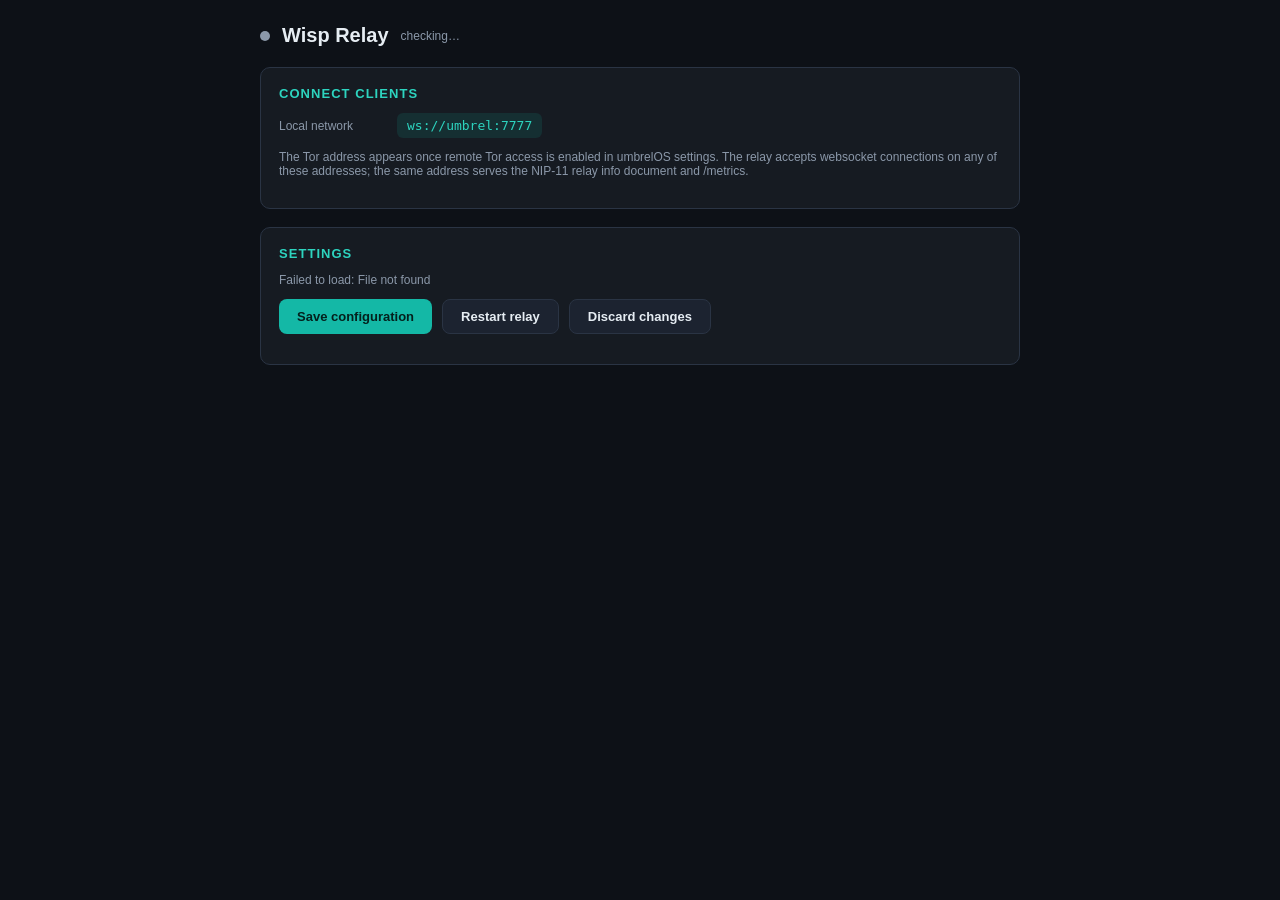
==== dikaios1517-wisp/gui/index.html @ 2df1979a "Add files via upload" ====
<!DOCTYPE html>
<html lang="en">
<head>
<meta charset="utf-8">
<meta name="viewport" content="width=device-width, initial-scale=1">
<title>Wisp Relay</title>
<style>
  :root {
    --bg: #0d1117;
    --panel: #161b22;
    --panel-2: #1c2330;
    --border: #2a3444;
    --text: #e6edf3;
    --muted: #8b98a9;
    --teal: #14b8a6;
    --teal-bright: #2dd4bf;
    --teal-dim: rgba(20, 184, 166, 0.12);
    --danger: #f85149;
  }
  * { box-sizing: border-box; }
  body {
    margin: 0; padding: 24px;
    background: var(--bg); color: var(--text);
    font-family: -apple-system, 'Segoe UI', Roboto, sans-serif;
    font-size: 14px;
  }
  .wrap { max-width: 760px; margin: 0 auto; }
  header { display: flex; align-items: center; gap: 12px; margin-bottom: 20px; }
  header h1 { font-size: 20px; margin: 0; }
  .dot { width: 10px; height: 10px; border-radius: 50%; background: var(--muted); display: inline-block; }
  .dot.up { background: var(--teal-bright); box-shadow: 0 0 8px var(--teal-bright); }
  .dot.down { background: var(--danger); }
  .card {
    background: var(--panel); border: 1px solid var(--border);
    border-radius: 10px; padding: 18px; margin-bottom: 18px;
  }
  h2 { font-size: 13px; text-transform: uppercase; letter-spacing: 0.08em;
       color: var(--teal-bright); margin: 0 0 12px; }
  .url-row { display: flex; align-items: center; gap: 8px; margin-bottom: 8px; flex-wrap: wrap; }
  .url-row code {
    background: var(--teal-dim); color: var(--teal-bright);
    padding: 5px 10px; border-radius: 6px;
    font-family: ui-monospace, 'SF Mono', Menlo, monospace; font-size: 13px;
    word-break: break-all;
  }
  .muted { color: var(--muted); font-size: 12px; }
  button {
    background: var(--teal); color: #04211d; border: none;
    padding: 9px 18px; border-radius: 8px; font-weight: 600;
    font-size: 13px; cursor: pointer;
  }
  button:hover { background: var(--teal-bright); }
  button:disabled { opacity: 0.5; cursor: default; }
  button.secondary { background: var(--panel-2); color: var(--text); border: 1px solid var(--border); }
  button.secondary:hover { border-color: var(--teal); color: var(--teal-bright); }
  .section { margin-bottom: 14px; }
  .section h3 {
    font-size: 12px; color: var(--teal-bright); margin: 0 0 8px;
    font-family: ui-monospace, monospace;
  }
  .field { display: grid; grid-template-columns: 220px 1fr; gap: 8px; align-items: center; margin-bottom: 6px; }
  .field label { color: var(--muted); font-family: ui-monospace, monospace; font-size: 12px; word-break: break-all; }
  .field input, .field select {
    background: var(--bg); color: var(--text);
    border: 1px solid var(--border); border-radius: 6px;
    padding: 6px 9px; font-size: 13px; width: 100%;
  }
  .field input:focus { outline: none; border-color: var(--teal); }
  .actions { display: flex; gap: 10px; margin-top: 6px; }
  #toast {
    position: fixed; bottom: 24px; left: 50%; transform: translateX(-50%);
    background: var(--panel-2); border: 1px solid var(--teal); color: var(--teal-bright);
    padding: 10px 18px; border-radius: 8px; display: none; font-size: 13px;
  }
  .bool { width: auto !important; }
</style>
</head>
<body>
<div class="wrap">
  <header>
    <span class="dot" id="status-dot"></span>
    <h1>Wisp Relay</h1>
    <span class="muted" id="status-text">checking…</span>
  </header>

  <div class="card">
    <h2>Connect clients</h2>
    <div class="url-row"><span class="muted" style="min-width:110px">Local network</span><code id="url-lan">ws://umbrel:7777</code></div>
    <div class="url-row" id="row-onion" style="display:none"><span class="muted" style="min-width:110px">Tor</span><code id="url-onion"></code></div>
    <p class="muted">The Tor address appears once remote Tor access is enabled in umbrelOS settings. The relay accepts websocket connections on any of these addresses; the same address serves the NIP-11 relay info document and /metrics.</p>
  </div>

  <div class="card">
    <h2>Settings</h2>
    <div id="editor"><p class="muted">Loading configuration…</p></div>
    <div class="actions">
      <button id="save">Save configuration</button>
      <button id="restart" class="secondary">Restart relay</button>
      <button id="reset" class="secondary">Discard changes</button>
    </div>
    <p class="muted" id="save-note" style="margin-top:10px"></p>
  </div>
</div>
<div id="toast"></div>

<script>
let config = null;
let dirty = false;

function toast(msg, err) {
  const t = document.getElementById('toast');
  t.textContent = msg;
  t.style.borderColor = err ? 'var(--danger)' : 'var(--teal)';
  t.style.color = err ? 'var(--danger)' : 'var(--teal-bright)';
  t.style.display = 'block';
  clearTimeout(t._h);
  t._h = setTimeout(() => t.style.display = 'none', 4000);
}

async function api(path, opts) {
  const r = await fetch(path, opts);
  const body = await r.json().catch(() => ({}));
  if (!r.ok) throw new Error(body.error || r.statusText);
  return body;
}

async function refreshStatus() {
  try {
    const s = await api('/api/status');
    const dot = document.getElementById('status-dot');
    dot.className = 'dot ' + (s.relayRunning ? 'up' : 'down');
    document.getElementById('status-text').textContent =
      s.relayRunning ? 'relay is running' : 'relay is stopped';
    const row = document.getElementById('row-onion');
    if (s.onion) {
      document.getElementById('url-onion').textContent = 'ws://' + s.onion;
      row.style.display = 'flex';
    } else {
      row.style.display = 'none';
    }
  } catch (e) {
    document.getElementById('status-text').textContent = 'GUI server error: ' + e.message;
  }
}

function field(section, key, value) {
  const row = document.createElement('div');
  row.className = 'field';
  const label = document.createElement('label');
  label.textContent = section + '.' + key;
  let input;
  if (typeof value === 'boolean') {
    input = document.createElement('select');
    input.dataset.type = 'bool';
    for (const v of ['true', 'false']) {
      const o = document.createElement('option');
      o.value = v; o.textContent = v;
      if (value === (v === 'true')) o.selected = true;
      input.appendChild(o);
    }
  } else {
    input = document.createElement('input');
    input.value = String(value);
  }
  input.dataset.section = section;
  input.dataset.key = key;
  input.addEventListener('input', () => { dirty = true; });
  row.appendChild(label);
  row.appendChild(input);
  return row;
}

function renderEditor(cfg) {
  const ed = document.getElementById('editor');
  ed.innerHTML = '';
  for (const [section, values] of Object.entries(cfg)) {
    if (!values || typeof values !== 'object' || Array.isArray(values)) continue;
    const sec = document.createElement('div');
    sec.className = 'section';
    const h = document.createElement('h3');
    h.textContent = '[' + section + ']';
    sec.appendChild(h);
    for (const [key, value] of Object.entries(values)) {
      if (typeof value === 'object' && value !== null) continue;
      sec.appendChild(field(section, key, value));
    }
    ed.appendChild(sec);
  }
}

function collectEditor() {
  const out = JSON.parse(JSON.stringify(config));
  document.querySelectorAll('#editor input, #editor select').forEach(input => {
    const s = input.dataset.section, k = input.dataset.key;
    let v = input.value;
    if (input.dataset.type === 'bool') v = (v === 'true');
    else if (v !== '' && !isNaN(v) && !/^\s*0/.test(v) && typeof out[s][k] === 'number') v = Number(v);
    if (!(s in out)) out[s] = {};
    out[s][k] = v;
  });
  return out;
}

async function loadAll() {
  config = await api('/api/config');
  renderEditor(config);
  await refreshStatus();
}

document.getElementById('save').addEventListener('click', async () => {
  try {
    await api('/api/config', {method: 'POST', body: JSON.stringify(collectEditor())});
    dirty = false;
    document.getElementById('save-note').textContent =
      'Saved. Restart the relay to apply.';
    toast('Configuration saved');
  } catch (e) { toast('Save failed: ' + e.message, true); }
});

document.getElementById('restart').addEventListener('click', async (ev) => {
  if (dirty && !confirm('Unsaved changes will be kept but not applied. Save first? Save now?')) return;
  if (dirty) {
    try { await api('/api/config', {method: 'POST', body: JSON.stringify(collectEditor())}); dirty = false; }
    catch (e) { toast('Save failed: ' + e.message, true); return; }
  }
  ev.target.disabled = true;
  try {
    const r = await api('/api/restart', {method: 'POST'});
    toast(r.message || 'Restarting…');
    setTimeout(refreshStatus, 3000);
    setTimeout(refreshStatus, 8000);
  } catch (e) { toast('Restart failed: ' + e.message, true); }
  ev.target.disabled = false;
});

document.getElementById('reset').addEventListener('click', () => {
  renderEditor(config);
  dirty = false;
  toast('Changes discarded');
});

loadAll().catch(e => {
  document.getElementById('editor').innerHTML =
    '<p class="muted">Failed to load: ' + e.message + '</p>';
});
setInterval(refreshStatus, 10000);
</script>
</body>
</html>
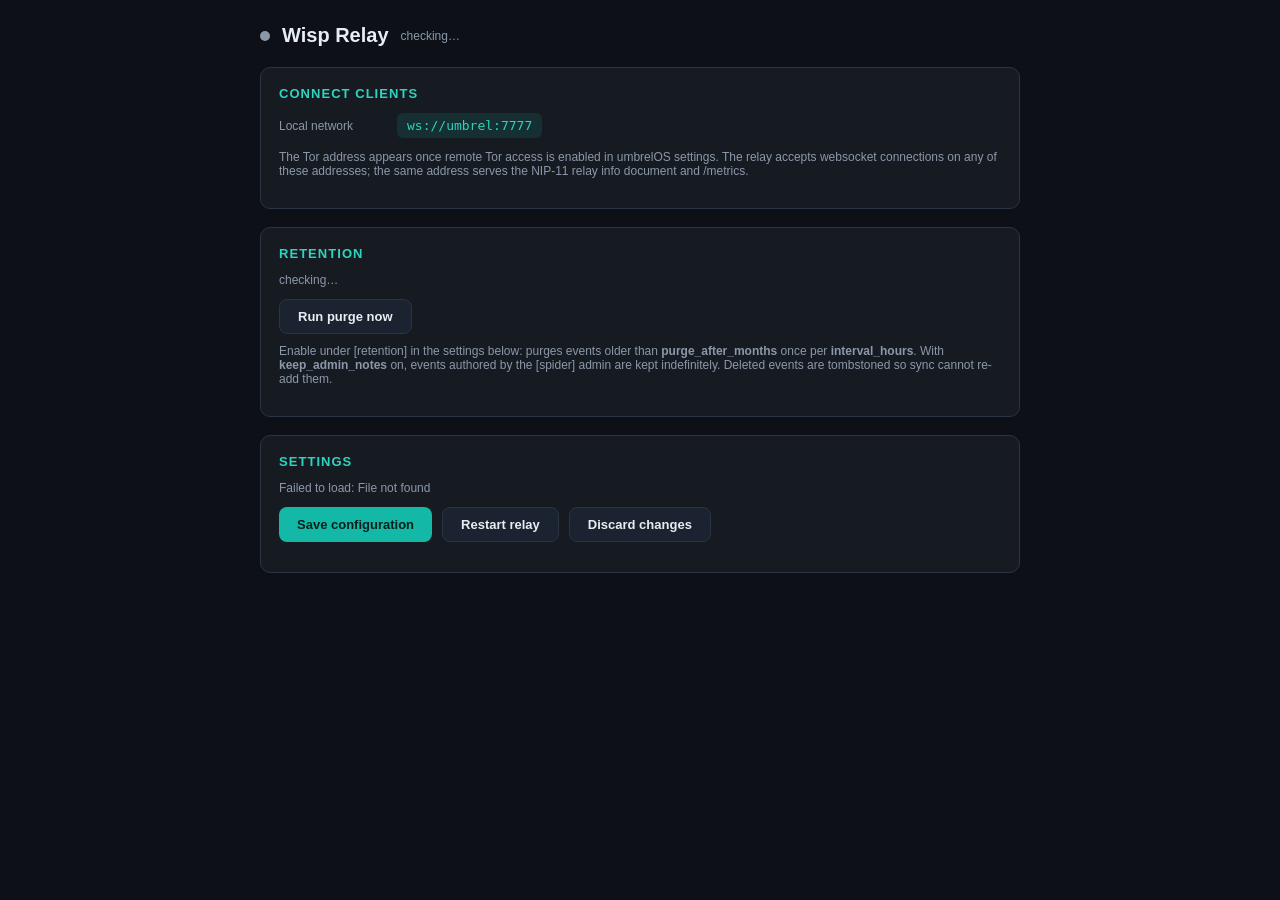
==== commit a0f2eec4: "Add files via upload" ====
--- a/dikaios1517-wisp/gui/index.html
+++ b/dikaios1517-wisp/gui/index.html
@@ -91,6 +91,15 @@
   </div>
 
   <div class="card">
+    <h2>Retention</h2>
+    <p class="muted" id="retention-status">checking…</p>
+    <div class="actions">
+      <button id="purge-now" class="secondary">Run purge now</button>
+    </div>
+    <p class="muted" style="margin-top:10px">Enable under [retention] in the settings below: purges events older than <b>purge_after_months</b> once per <b>interval_hours</b>. With <b>keep_admin_notes</b> on, events authored by the [spider] admin are kept indefinitely. Deleted events are tombstoned so sync cannot re-add them.</p>
+  </div>
+
+  <div class="card">
     <h2>Settings</h2>
     <div id="editor"><p class="muted">Loading configuration…</p></div>
     <div class="actions">
@@ -239,6 +248,39 @@
   toast('Changes discarded');
 });
 
+async function refreshRetention() {
+  try {
+    const s = await api('/api/purge');
+    const el = document.getElementById('retention-status');
+    if (!s.lastResult && !s.lastRun) {
+      el.innerHTML = 'No purge has run yet. Enable [retention] below.';
+    } else {
+      const r = s.lastResult || {};
+      const when = new Date((s.lastRun || 0) * 1000).toLocaleString();
+      if (r.ok === false) {
+        el.innerHTML = 'Last run ' + when + ': <b style="color:var(--danger)">failed</b> — ' + (r.error || 'unknown error');
+      } else if (r.enabled === false) {
+        el.innerHTML = 'Last run ' + when + ': retention disabled (' + (r.deleted || 0) + ' purged).';
+      } else {
+        el.innerHTML = 'Last run ' + when + ': <b style="color:var(--teal-bright)">' + (r.deleted || 0) + '</b> events purged, ' +
+          (r.skippedAdmin || 0) + ' admin events kept' + (r.errors ? ', ' + r.errors + ' errors' : '') + '.';
+      }
+    }
+  } catch (e) { /* GUI server restarting */ }
+}
+
+document.getElementById('purge-now').addEventListener('click', async (ev) => {
+  ev.target.disabled = true;
+  try {
+    await api('/api/purge', {method: 'POST'});
+    toast('Purge finished');
+  } catch (e) { toast('Purge failed: ' + e.message, true); }
+  ev.target.disabled = false;
+  refreshRetention();
+});
+
+refreshRetention();
+
 loadAll().catch(e => {
   document.getElementById('editor').innerHTML =
     '<p class="muted">Failed to load: ' + e.message + '</p>';
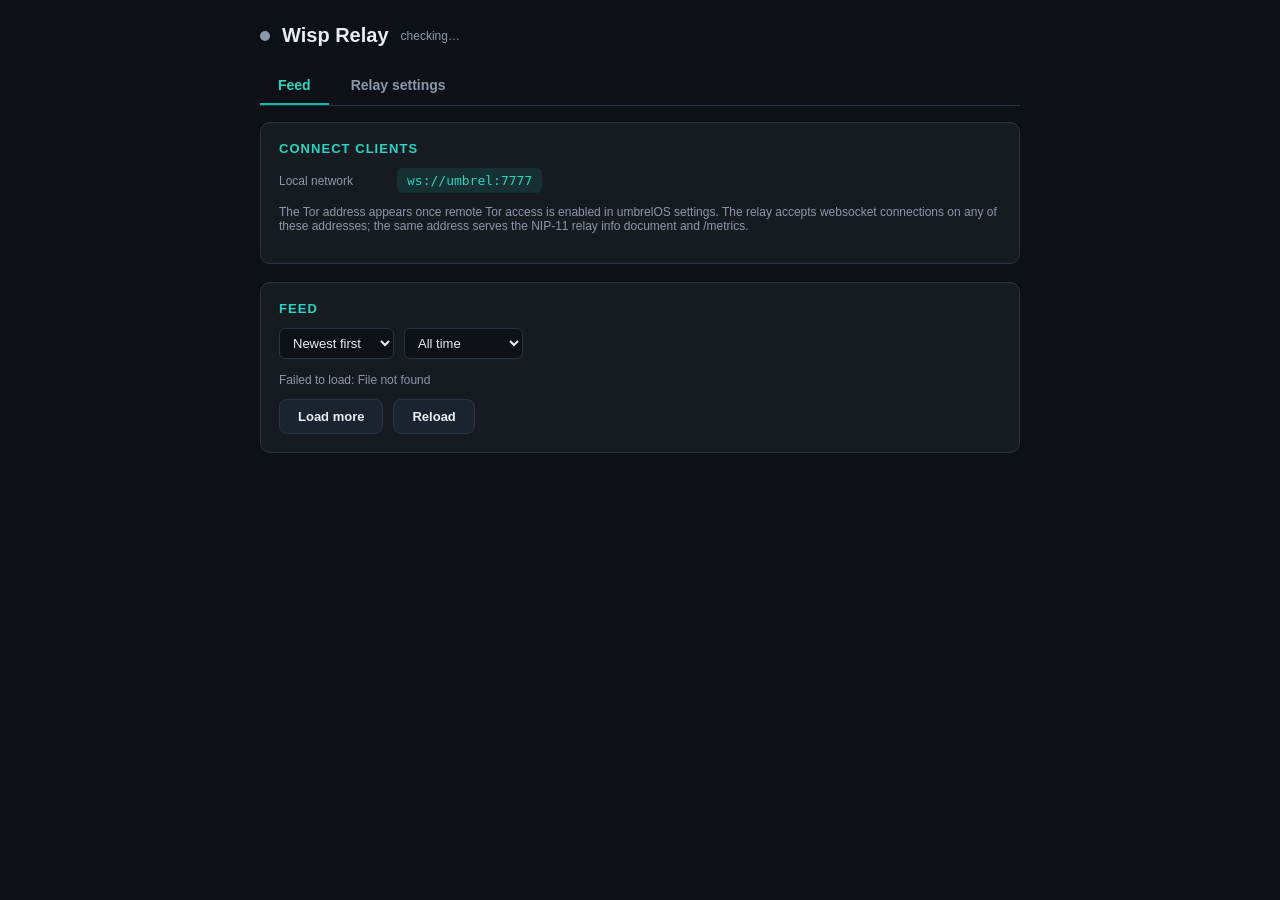
==== commit 1d526a70: "Add files via upload" ====
--- a/dikaios1517-wisp/gui/index.html
+++ b/dikaios1517-wisp/gui/index.html
@@ -73,6 +73,33 @@
     padding: 10px 18px; border-radius: 8px; display: none; font-size: 13px;
   }
   .bool { width: auto !important; }
+  .tabs { display: flex; gap: 4px; margin-bottom: 16px; border-bottom: 1px solid var(--border); }
+  .tab {
+    background: none; border: none; color: var(--muted);
+    padding: 10px 18px; font-size: 14px; font-weight: 600; cursor: pointer;
+    border-bottom: 2px solid transparent; border-radius: 0;
+  }
+  .tab:hover { color: var(--text); background: none; }
+  .tab.active { color: var(--teal-bright); border-bottom-color: var(--teal); }
+  .feed-ctl { display: flex; gap: 10px; flex-wrap: wrap; align-items: center; margin-bottom: 14px; }
+  .feed-ctl select, .feed-ctl input {
+    background: var(--bg); color: var(--text); border: 1px solid var(--border);
+    border-radius: 6px; padding: 6px 9px; font-size: 13px;
+  }
+  .note {
+    border: 1px solid var(--border); border-radius: 8px;
+    padding: 12px 14px; margin-bottom: 10px; cursor: pointer;
+  }
+  .note:hover { border-color: var(--teal); }
+  .note .who { display: flex; gap: 8px; align-items: baseline; margin-bottom: 6px; }
+  .note .who b { color: var(--teal-bright); }
+  .note .body { white-space: pre-wrap; word-break: break-word; font-size: 13px; }
+  .note .stats { margin-top: 8px; color: var(--muted); font-size: 12px; display: flex; gap: 16px; }
+  .note .stats b { color: var(--teal-bright); font-weight: 600; }
+  .back { margin-bottom: 12px; }
+  .zapline { color: var(--muted); font-size: 12px; padding: 4px 0; border-bottom: 1px solid var(--border); }
+  .zapline b { color: var(--teal-bright); }
+  .spinner { color: var(--teal-bright); font-size: 12px; display: none; }
 </style>
 </head>
 <body>
@@ -83,6 +110,12 @@
     <span class="muted" id="status-text">checking…</span>
   </header>
 
+  <nav class="tabs">
+    <button class="tab active" data-tab="feed">Feed</button>
+    <button class="tab" data-tab="settings">Relay settings</button>
+  </nav>
+
+  <div id="tab-feed">
   <div class="card">
     <h2>Connect clients</h2>
     <div class="url-row"><span class="muted" style="min-width:110px">Local network</span><code id="url-lan">ws://umbrel:7777</code></div>
@@ -90,6 +123,36 @@
     <p class="muted">The Tor address appears once remote Tor access is enabled in umbrelOS settings. The relay accepts websocket connections on any of these addresses; the same address serves the NIP-11 relay info document and /metrics.</p>
   </div>
 
+  <div class="card">
+    <h2>Feed</h2>
+    <div class="feed-ctl">
+      <select id="feed-sort">
+        <option value="newest">Newest first</option>
+        <option value="oldest">Oldest first</option>
+        <option value="zapped">Most zapped</option>
+      </select>
+      <select id="feed-days">
+        <option value="">All time</option>
+        <option value="1">Last 24 hours</option>
+        <option value="7">Last 7 days</option>
+        <option value="30">Last 30 days</option>
+        <option value="90">Last 90 days</option>
+      </select>
+      <span class="spinner" id="feed-crawl">fetching replies &amp; zaps from authors' relays…</span>
+    </div>
+    <div id="feed-list"><p class="muted">Loading…</p></div>
+    <div class="actions">
+      <button id="feed-more" class="secondary">Load more</button>
+      <button id="feed-reload" class="secondary">Reload</button>
+    </div>
+  </div>
+  <div class="card" id="note-detail" style="display:none">
+    <button class="secondary back" id="note-back">&larr; Back to feed</button>
+    <div id="note-body"></div>
+  </div>
+  </div>
+
+  <div id="tab-settings" style="display:none">
   <div class="card">
     <h2>Retention</h2>
     <p class="muted" id="retention-status">checking…</p>
@@ -108,6 +171,7 @@
       <button id="reset" class="secondary">Discard changes</button>
     </div>
     <p class="muted" id="save-note" style="margin-top:10px"></p>
+  </div>
   </div>
 </div>
 <div id="toast"></div>
@@ -281,6 +345,123 @@
 
 refreshRetention();
 
+// ---- tabs ----
+document.querySelectorAll('.tab').forEach(tab => {
+  tab.addEventListener('click', () => {
+    document.querySelectorAll('.tab').forEach(t => t.classList.remove('active'));
+    tab.classList.add('active');
+    document.getElementById('tab-feed').style.display =
+      tab.dataset.tab === 'feed' ? '' : 'none';
+    document.getElementById('tab-settings').style.display =
+      tab.dataset.tab === 'settings' ? '' : 'none';
+  });
+});
+
+// ---- feed ----
+let feedOffset = 0;
+let currentNote = null;
+
+function esc(s) {
+  const d = document.createElement('div');
+  d.textContent = s == null ? '' : String(s);
+  return d.innerHTML;
+}
+
+function sats(msat) {
+  if (!msat) return '0';
+  return (msat / 1000).toLocaleString(undefined, {maximumFractionDigits: 0});
+}
+
+function ago(ts) {
+  if (!ts) return '';
+  const s = Math.floor(Date.now() / 1000) - ts;
+  if (s < 3600) return Math.max(1, Math.floor(s / 60)) + 'm ago';
+  if (s < 86400) return Math.floor(s / 3600) + 'h ago';
+  return Math.floor(s / 86400) + 'd ago';
+}
+
+function who(n) {
+  return (n.profile && (n.profile.name || n.profile.picture)) ?
+    esc(n.profile.name || 'anon') : esc(n.pubkey ? n.pubkey.slice(0, 12) + '…' : 'anon');
+}
+
+async function loadFeed(reset) {
+  if (reset) { feedOffset = 0; document.getElementById('feed-list').innerHTML = '<p class="muted">Loading…</p>'; }
+  const sort = document.getElementById('feed-sort').value;
+  const days = document.getElementById('feed-days').value;
+  try {
+    const notes = await api(`/api/feed?sort=${sort}${days ? '&days=' + days : ''}&offset=${feedOffset}&limit=50`);
+    const list = document.getElementById('feed-list');
+    if (reset) list.innerHTML = '';
+    if (!notes.length && reset) {
+      list.innerHTML = '<p class="muted">No notes found' + (days ? ' in that window' : '') + '.</p>';
+    }
+    for (const n of notes) {
+      const div = document.createElement('div');
+      div.className = 'note';
+      div.innerHTML = `<div class="who"><b>${who(n)}</b><span class="muted">${ago(n.createdAt)}</span></div>` +
+        `<div class="body">${esc(n.content.slice(0, 400))}${n.content.length > 400 ? '…' : ''}</div>` +
+        `<div class="stats"><span>⚡ <b>${sats(n.zapMsat)}</b> sats</span><span>💬 <b>${n.replies}</b></span></div>`;
+      div.addEventListener('click', () => openNote(n.id));
+      list.appendChild(div);
+    }
+    feedOffset += notes.length;
+  } catch (e) {
+    if (reset) document.getElementById('feed-list').innerHTML = '<p class="muted">Failed to load: ' + esc(e.message) + '</p>';
+    else toast('Load more failed: ' + e.message, true);
+  }
+}
+
+async function openNote(id) {
+  const card = document.getElementById('note-detail');
+  const body = document.getElementById('note-body');
+  card.style.display = '';
+  body.innerHTML = '<p class="muted">Loading note…</p>';
+  card.scrollIntoView({behavior: 'smooth'});
+  try {
+    const d = await api('/api/feed/note?id=' + id);
+    if (d.error) { body.innerHTML = '<p class="muted">' + esc(d.error) + '</p>'; return; }
+    currentNote = id;
+    let html = `<div class="who"><b>${esc(d.opName || d.pubkey.slice(0, 12) + '…')}</b>` +
+      `<span class="muted">${ago(d.createdAt)}</span></div>` +
+      `<div class="body">${esc(d.content)}</div>` +
+      `<div class="stats"><span>⚡ <b>${sats(d.zapMsat)}</b> sats from ${d.zaps.length} zap${d.zaps.length === 1 ? '' : 's'}</span>` +
+      `<span>💬 <b>${d.replies.length}</b> replies</span>` +
+      (d.filteredReplies ? `<span class="muted">${d.filteredReplies} out-of-trust replies hidden</span>` : '') +
+      `<span class="muted">WoT: ${d.wotSize} pubkeys</span></div>`;
+    html += '<h2 style="margin-top:16px">Zaps</h2>';
+    html += d.zaps.length ? d.zaps.slice(0, 50).map(z =>
+      `<div class="zapline"><b>${sats(z.msat)}</b> sats — ${esc((z.pubkey || '').slice(0, 16))}… ${ago(z.createdAt)}</div>`
+    ).join('') : '<p class="muted">No zap receipts found (on this relay or the author\'s read relays).</p>';
+    html += '<h2 style="margin-top:16px">Replies</h2>';
+    html += d.replies.length ? d.replies.slice(0, 100).map(r =>
+      `<div class="note"><div class="who"><b>${esc((r.profile && r.profile.name) || r.pubkey.slice(0, 12) + '…')}</b>` +
+      `<span class="muted">${ago(r.createdAt)}</span></div><div class="body">${esc(r.content)}</div></div>`
+    ).join('') : '<p class="muted">No replies within the web of trust yet.</p>';
+    html += '<p class="muted">Replies are fetched from the author\'s read relays (their kind 10002 list). Replies from outside the author\'s web of trust are hidden unless they carry NIP-13 proof of work; zaps are always shown.</p>';
+    body.innerHTML = html;
+    document.getElementById('feed-crawl').style.display = d.crawling ? '' : 'none';
+  } catch (e) {
+    body.innerHTML = '<p class="muted">Failed to load: ' + esc(e.message) + '</p>';
+  }
+}
+
+document.getElementById('note-back').addEventListener('click', () => {
+  document.getElementById('note-detail').style.display = 'none';
+  currentNote = null;
+});
+document.getElementById('feed-more').addEventListener('click', () => loadFeed(false));
+document.getElementById('feed-reload').addEventListener('click', () => loadFeed(true));
+document.getElementById('feed-sort').addEventListener('change', () => loadFeed(true));
+document.getElementById('feed-days').addEventListener('change', () => loadFeed(true));
+
+loadFeed(true);
+setInterval(() => {
+  api('/api/feed/status').then(s => {
+    document.getElementById('feed-crawl').style.display = s.crawling ? '' : 'none';
+  }).catch(() => {});
+}, 5000);
+
 loadAll().catch(e => {
   document.getElementById('editor').innerHTML =
     '<p class="muted">Failed to load: ' + e.message + '</p>';
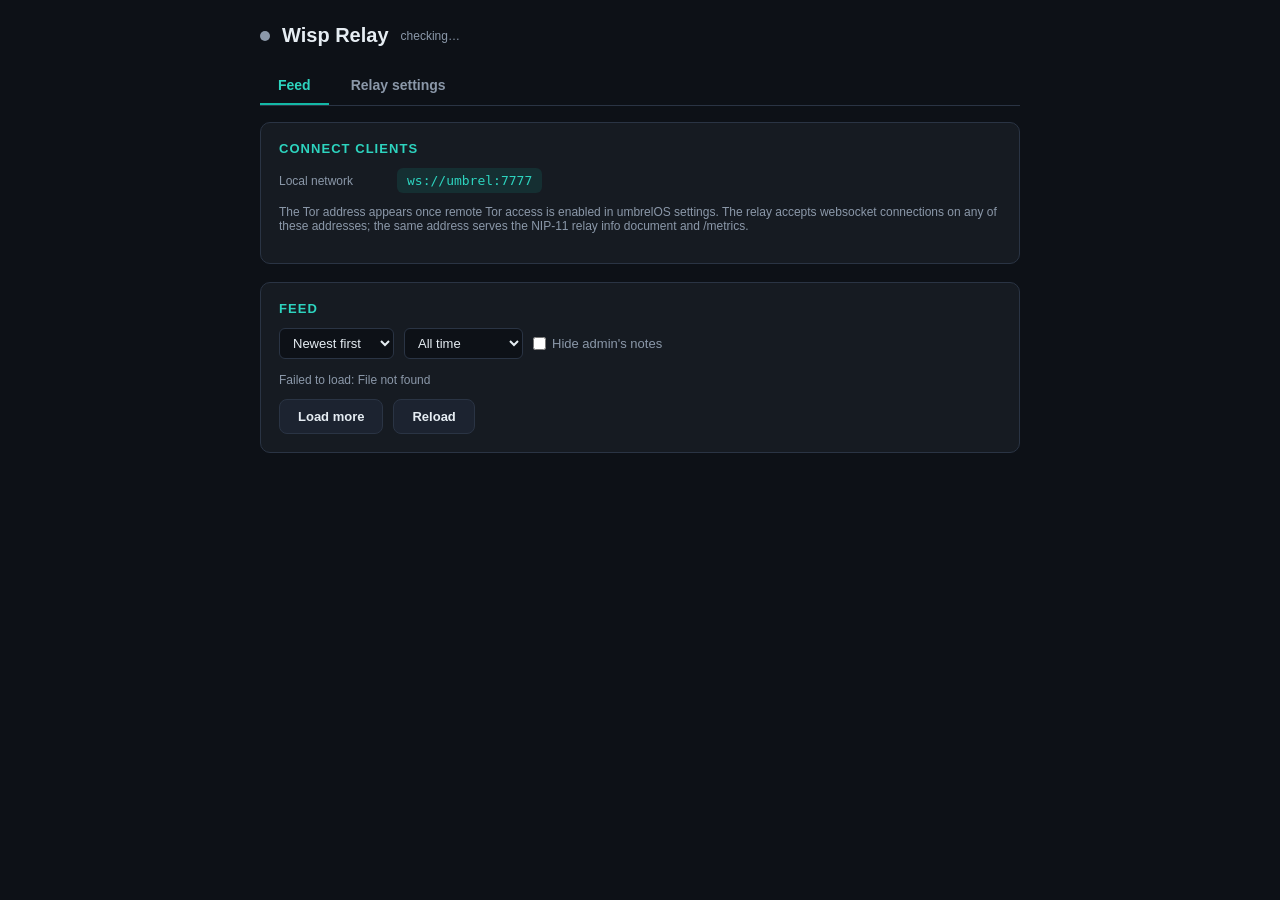
==== commit 4fdb4250: "Add files via upload" ====
--- a/dikaios1517-wisp/gui/index.html
+++ b/dikaios1517-wisp/gui/index.html
@@ -100,6 +100,16 @@
   .zapline { color: var(--muted); font-size: 12px; padding: 4px 0; border-bottom: 1px solid var(--border); }
   .zapline b { color: var(--teal-bright); }
   .spinner { color: var(--teal-bright); font-size: 12px; display: none; }
+  .feed-img {
+    max-width: 100%; max-height: 420px; display: block;
+    border-radius: 8px; margin-top: 8px; border: 1px solid var(--border);
+  }
+  .note .body a { color: var(--teal-bright); word-break: break-all; }
+  .feed-ctl label.ctl {
+    display: flex; gap: 6px; align-items: center; color: var(--muted);
+    font-size: 13px; cursor: pointer;
+  }
+  .feed-ctl label.ctl input { width: auto; margin: 0; }
 </style>
 </head>
 <body>
@@ -137,7 +147,10 @@
         <option value="7">Last 7 days</option>
         <option value="30">Last 30 days</option>
         <option value="90">Last 90 days</option>
+        <option value="365">Last year</option>
+        <option value="730">Last 2 years</option>
       </select>
+      <label class="ctl"><input type="checkbox" id="feed-hide-admin"> Hide admin's notes</label>
       <span class="spinner" id="feed-crawl">fetching replies &amp; zaps from authors' relays…</span>
     </div>
     <div id="feed-list"><p class="muted">Loading…</p></div>
@@ -385,12 +398,29 @@
     esc(n.profile.name || 'anon') : esc(n.pubkey ? n.pubkey.slice(0, 12) + '…' : 'anon');
 }
 
+const IMG_RE = /\.(?:png|jpe?g|gif|webp|avif|bmp|svg)(?:\?\S*)?$/i;
+function rich(text) {
+  // escape first (quotes become entities so attribute injection is impossible),
+  // then turn URLs into links, and image URLs into <img> elements.
+  return esc(text).replace(/https?:\/\/[^\s<]+/g, m => {
+    const url = m.replace(/&amp;/g, '&');
+    if (IMG_RE.test(url)) {
+      return '<img class="feed-img" loading="lazy" alt="" src="' +
+        url.replace(/"/g, '%22') + '">';
+    }
+    return '<a href="' + url + '" target="_blank" rel="noopener noreferrer">' +
+      m + '</a>';
+  });
+}
+
 async function loadFeed(reset) {
   if (reset) { feedOffset = 0; document.getElementById('feed-list').innerHTML = '<p class="muted">Loading…</p>'; }
   const sort = document.getElementById('feed-sort').value;
   const days = document.getElementById('feed-days').value;
-  try {
-    const notes = await api(`/api/feed?sort=${sort}${days ? '&days=' + days : ''}&offset=${feedOffset}&limit=50`);
+  const hideAdmin = document.getElementById('feed-hide-admin').checked;
+  try {
+    const notes = await api(`/api/feed?sort=${sort}${days ? '&days=' + days : ''}` +
+      `${hideAdmin ? '&hide_admin=1' : ''}&offset=${feedOffset}&limit=50`);
     const list = document.getElementById('feed-list');
     if (reset) list.innerHTML = '';
     if (!notes.length && reset) {
@@ -399,10 +429,18 @@
     for (const n of notes) {
       const div = document.createElement('div');
       div.className = 'note';
-      div.innerHTML = `<div class="who"><b>${who(n)}</b><span class="muted">${ago(n.createdAt)}</span></div>` +
-        `<div class="body">${esc(n.content.slice(0, 400))}${n.content.length > 400 ? '…' : ''}</div>` +
-        `<div class="stats"><span>⚡ <b>${sats(n.zapMsat)}</b> sats</span><span>💬 <b>${n.replies}</b></span></div>`;
-      div.addEventListener('click', () => openNote(n.id));
+      const body = document.createElement('div');
+      body.className = 'body';
+      body.innerHTML = rich(n.content.length > 400 ?
+        n.content.slice(0, 400) + '…' : n.content);
+      div.innerHTML = `<div class="who"><b>${who(n)}</b><span class="muted">${ago(n.createdAt)}</span></div>`;
+      div.appendChild(body);
+      div.insertAdjacentHTML('beforeend',
+        `<div class="stats"><span>⚡ <b>${sats(n.zapMsat)}</b> sats</span><span>💬 <b>${n.replies}</b></span></div>`);
+      div.addEventListener('click', (ev) => {
+        if (ev.target.closest('a')) return;  // don't open the note when a link is clicked
+        openNote(n.id);
+      });
       list.appendChild(div);
     }
     feedOffset += notes.length;
@@ -424,7 +462,7 @@
     currentNote = id;
     let html = `<div class="who"><b>${esc(d.opName || d.pubkey.slice(0, 12) + '…')}</b>` +
       `<span class="muted">${ago(d.createdAt)}</span></div>` +
-      `<div class="body">${esc(d.content)}</div>` +
+      `<div class="body">${rich(d.content)}</div>` +
       `<div class="stats"><span>⚡ <b>${sats(d.zapMsat)}</b> sats from ${d.zaps.length} zap${d.zaps.length === 1 ? '' : 's'}</span>` +
       `<span>💬 <b>${d.replies.length}</b> replies</span>` +
       (d.filteredReplies ? `<span class="muted">${d.filteredReplies} out-of-trust replies hidden</span>` : '') +
@@ -436,7 +474,7 @@
     html += '<h2 style="margin-top:16px">Replies</h2>';
     html += d.replies.length ? d.replies.slice(0, 100).map(r =>
       `<div class="note"><div class="who"><b>${esc((r.profile && r.profile.name) || r.pubkey.slice(0, 12) + '…')}</b>` +
-      `<span class="muted">${ago(r.createdAt)}</span></div><div class="body">${esc(r.content)}</div></div>`
+      `<span class="muted">${ago(r.createdAt)}</span></div><div class="body">${rich(r.content)}</div></div>`
     ).join('') : '<p class="muted">No replies within the web of trust yet.</p>';
     html += '<p class="muted">Replies are fetched from the author\'s read relays (their kind 10002 list). Replies from outside the author\'s web of trust are hidden unless they carry NIP-13 proof of work; zaps are always shown.</p>';
     body.innerHTML = html;
@@ -454,6 +492,7 @@
 document.getElementById('feed-reload').addEventListener('click', () => loadFeed(true));
 document.getElementById('feed-sort').addEventListener('change', () => loadFeed(true));
 document.getElementById('feed-days').addEventListener('change', () => loadFeed(true));
+document.getElementById('feed-hide-admin').addEventListener('change', () => loadFeed(true));
 
 loadFeed(true);
 setInterval(() => {
